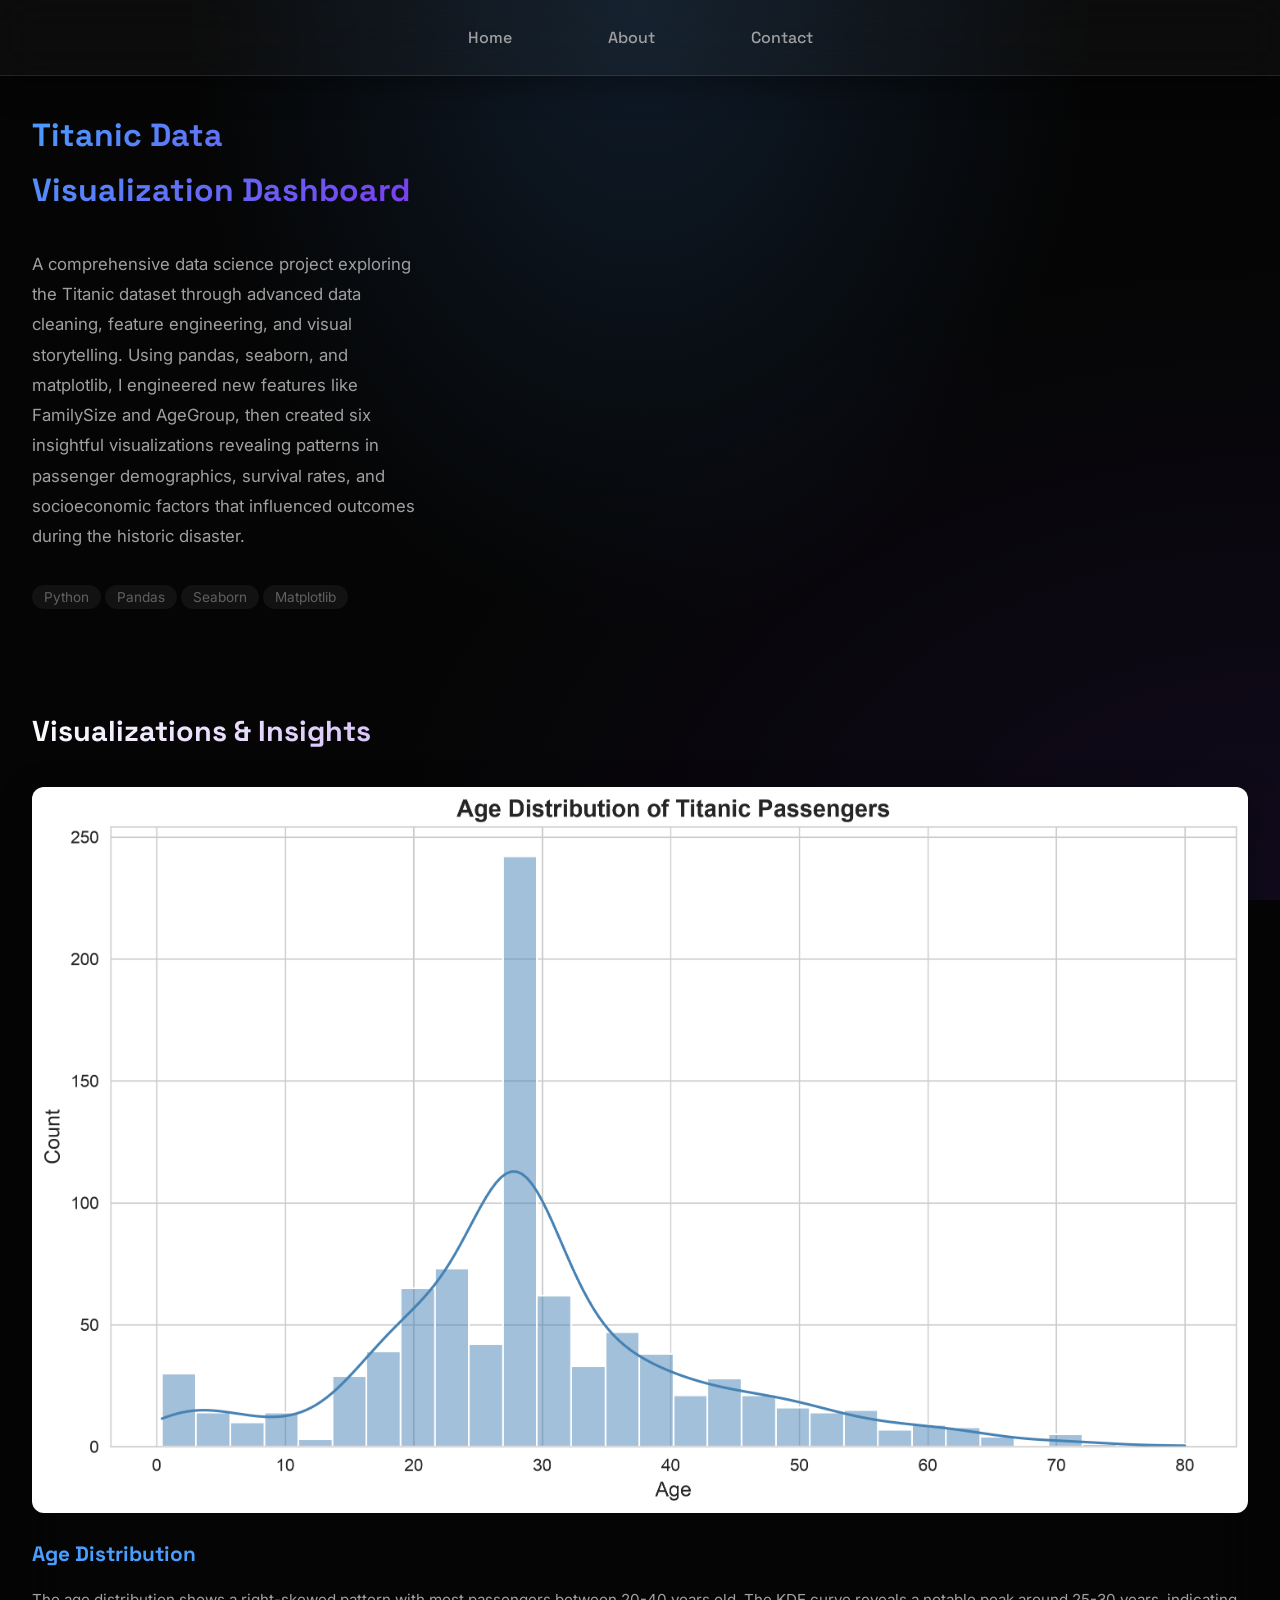
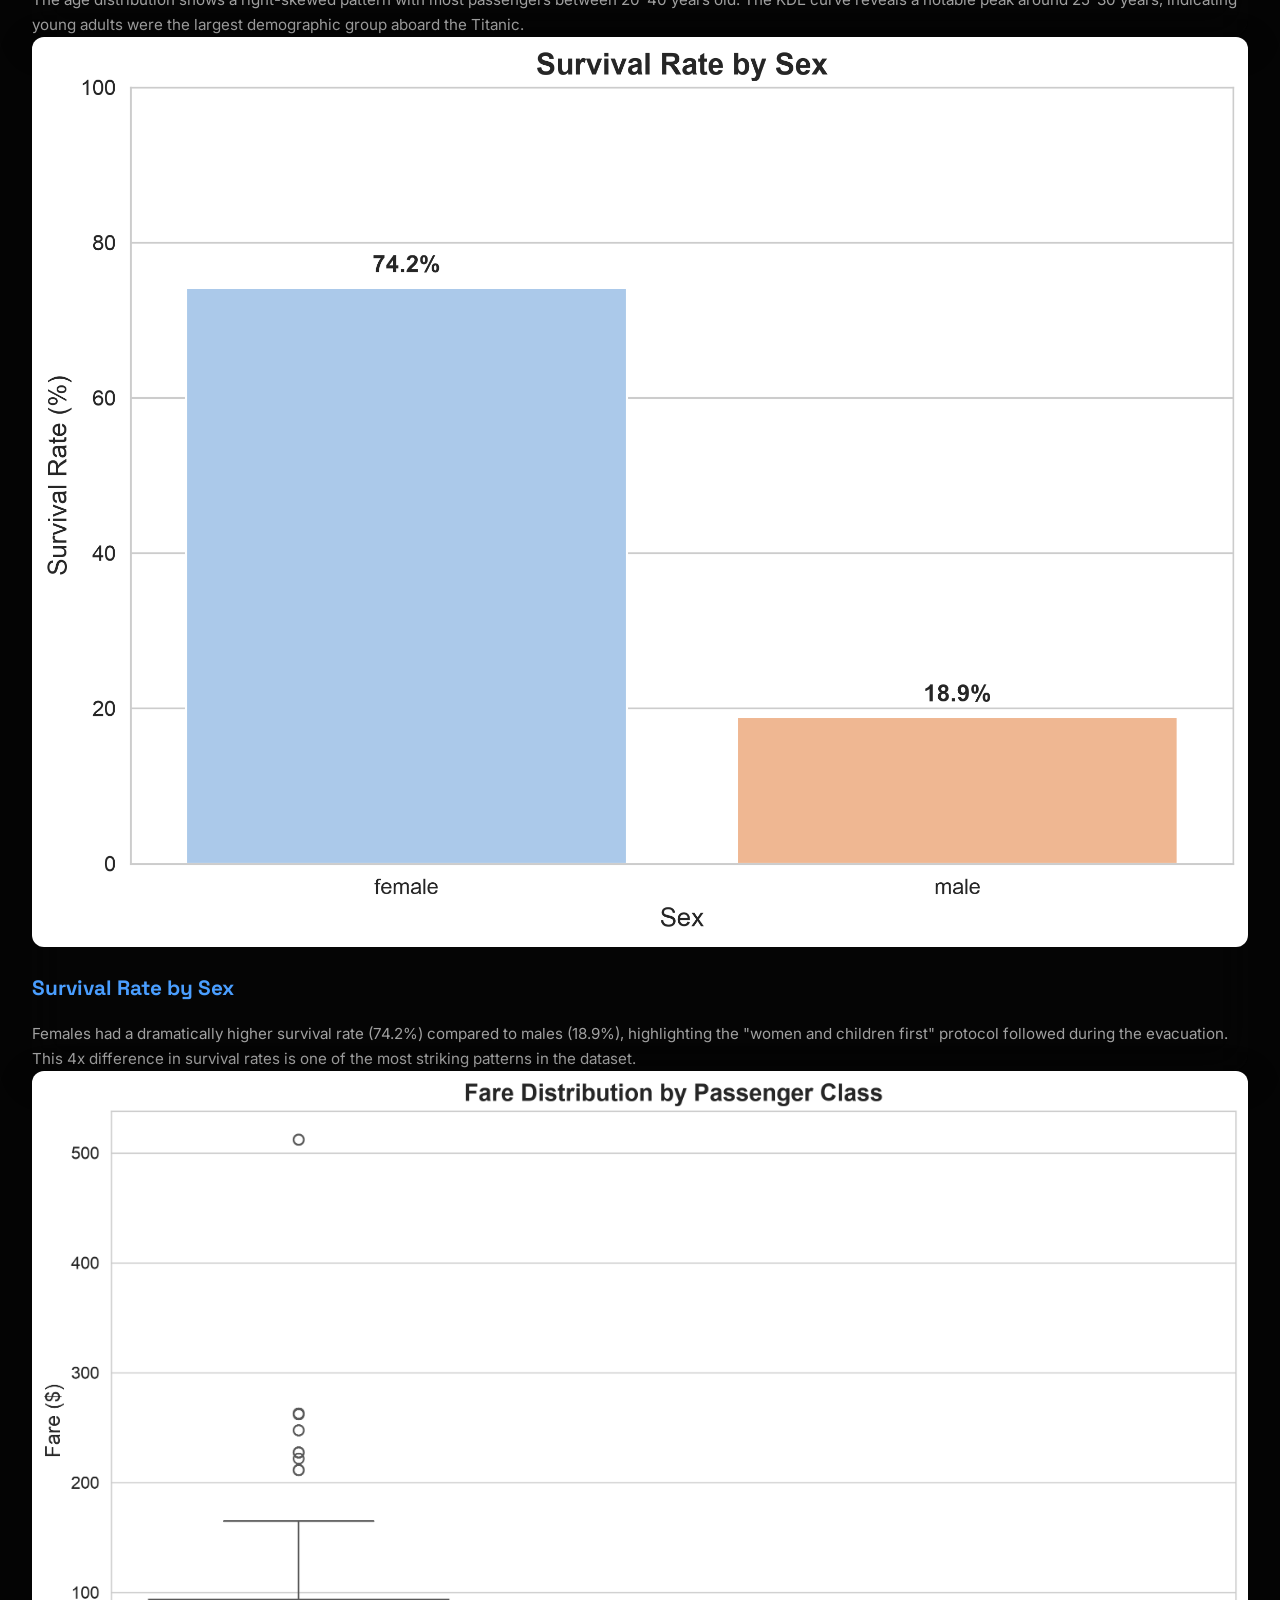
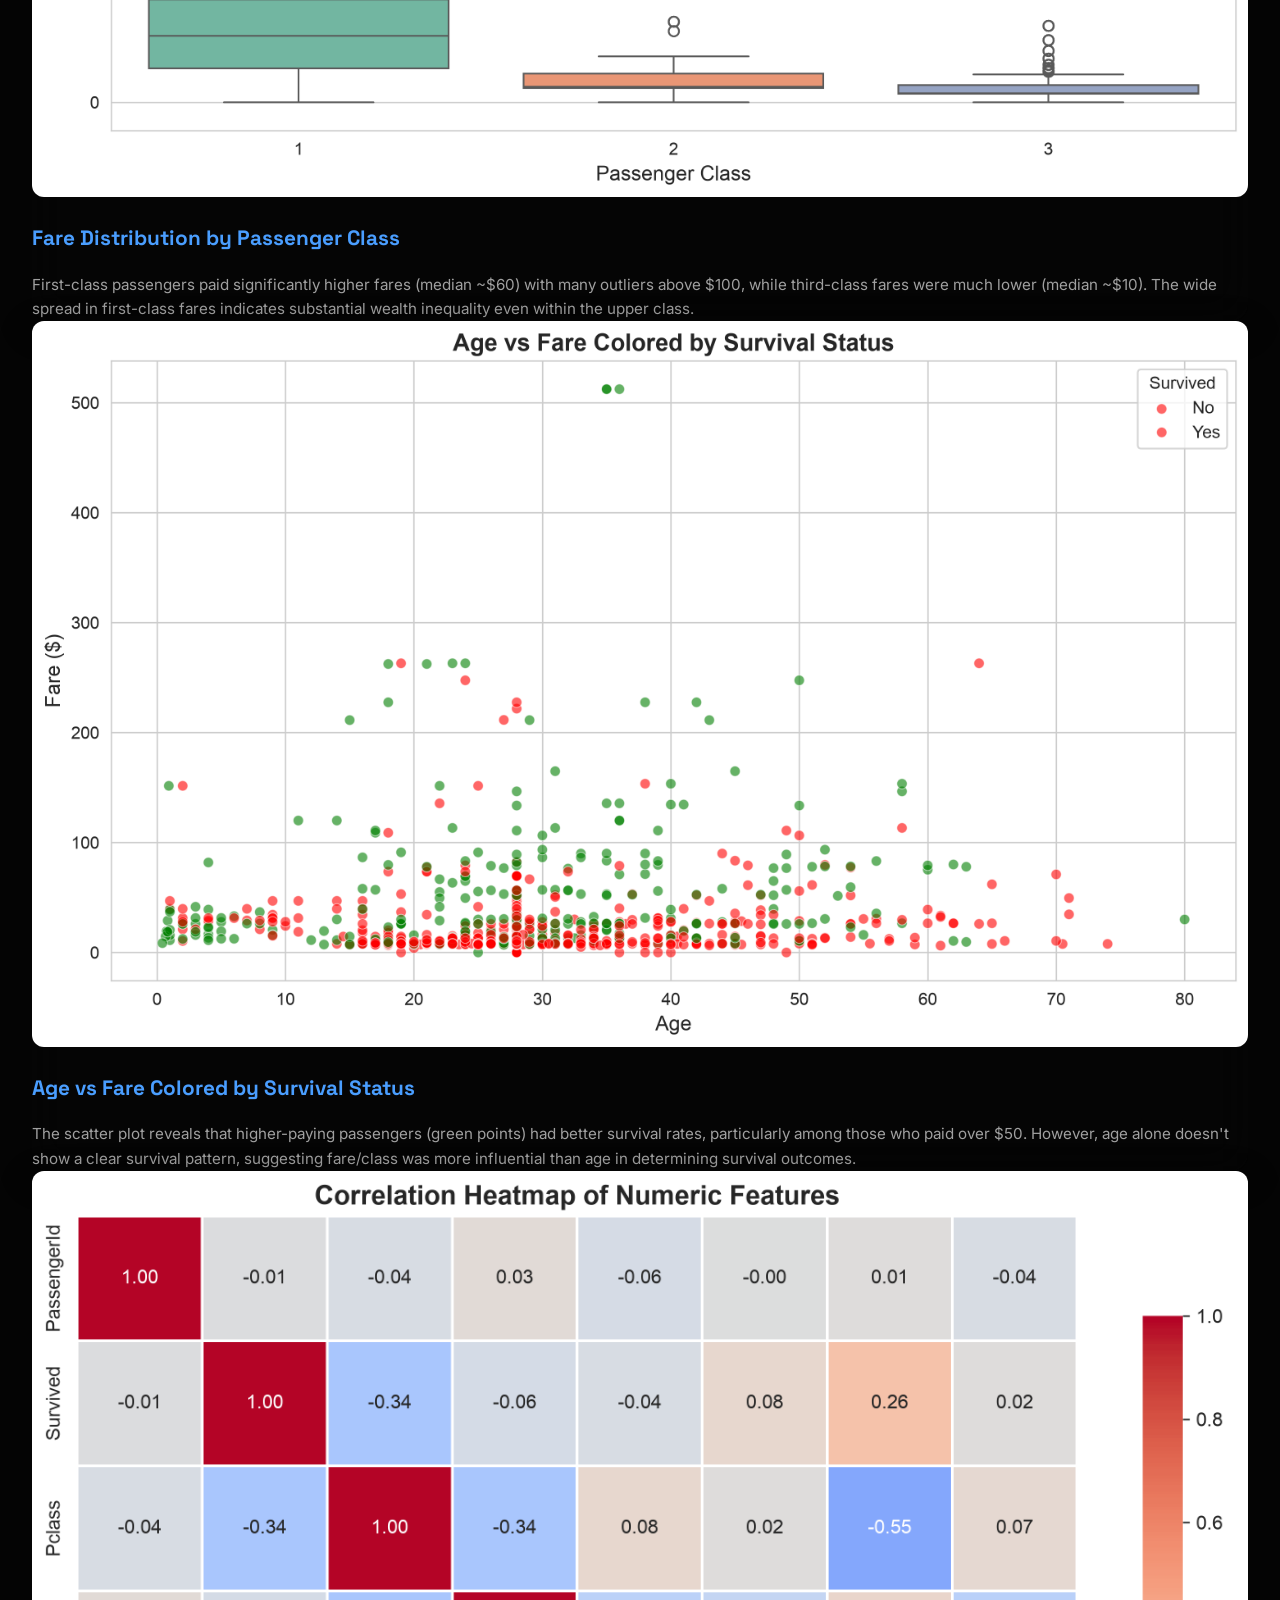
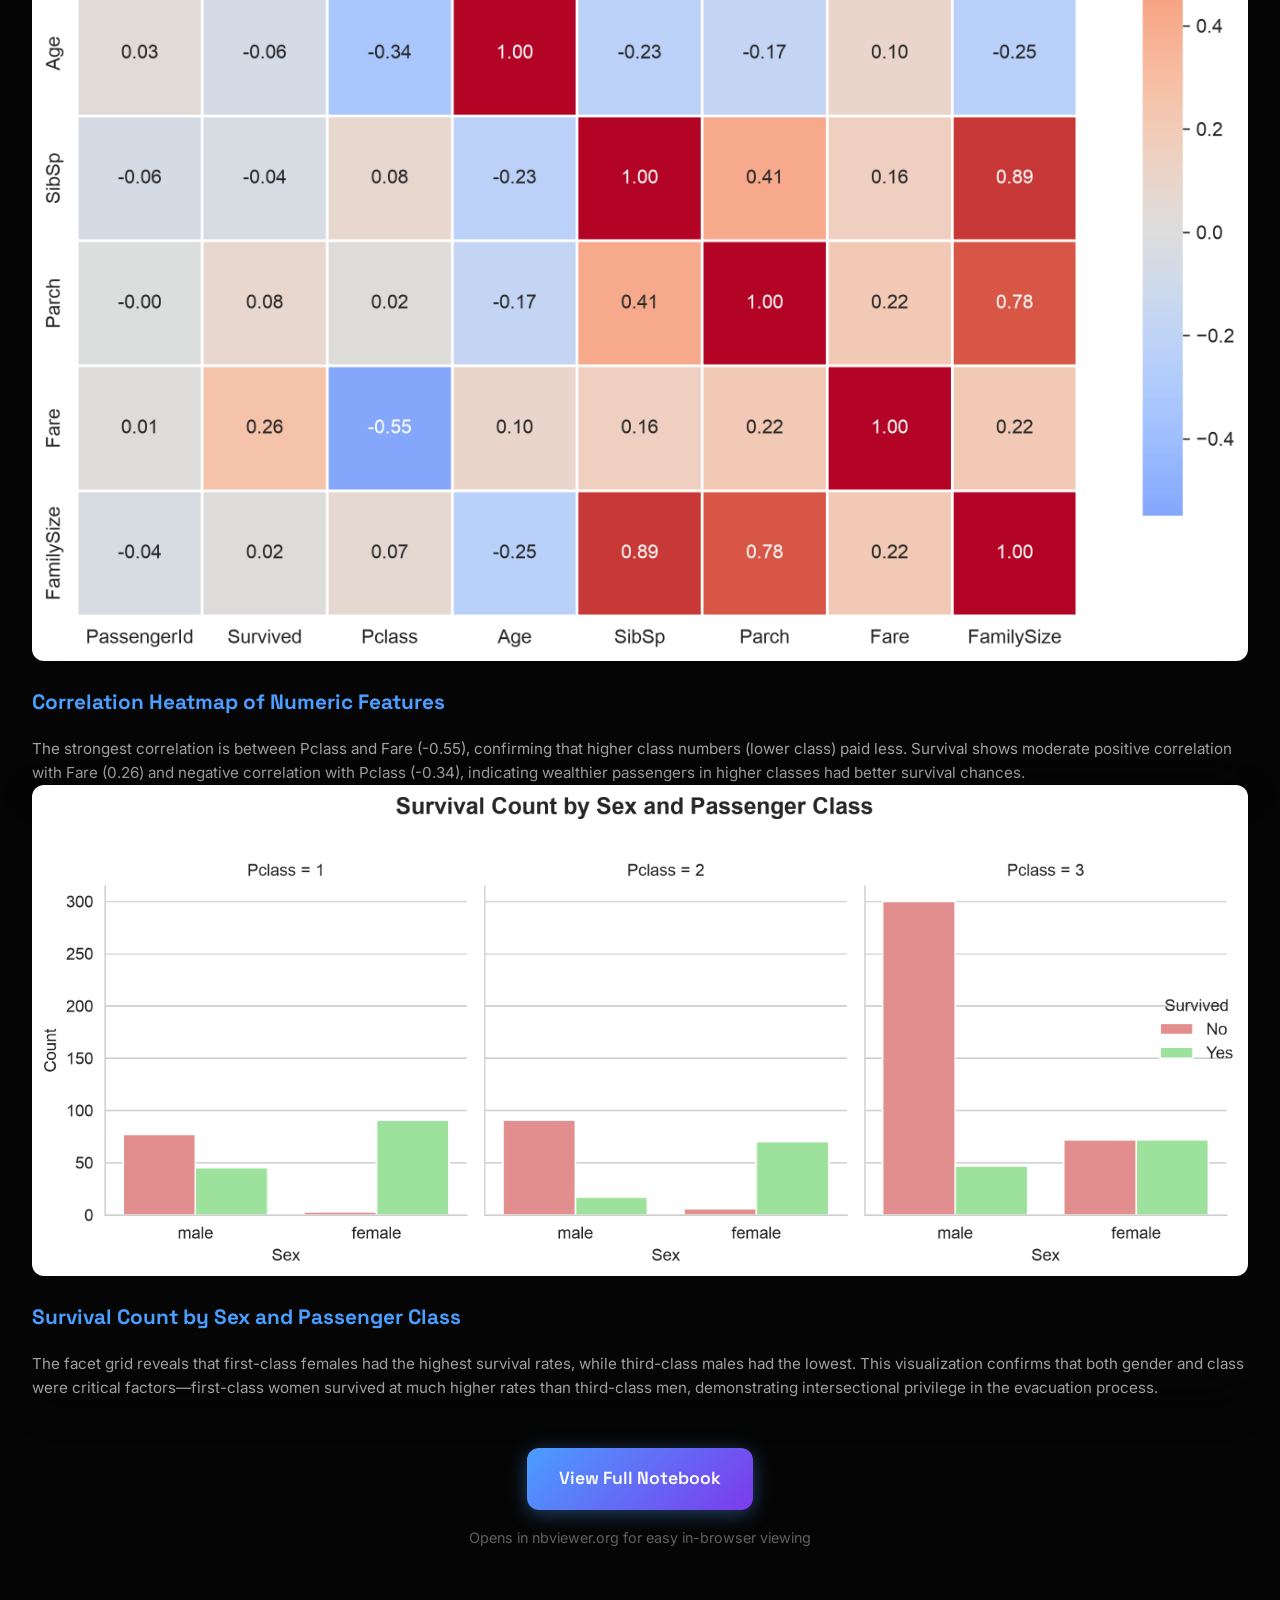
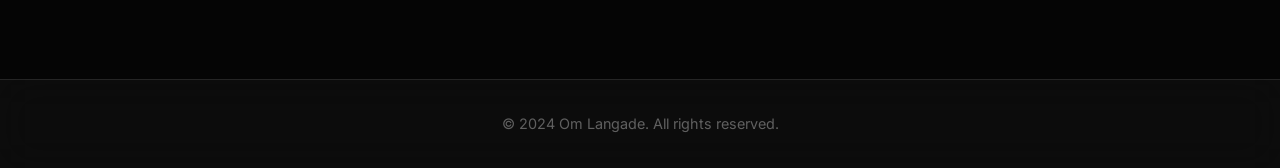
==== titanic-dashboard.html @ a0708a06 "Add Titanic Data Visualization Dashboard project - Add titanic-dashboard.html with full project show" ====
<!DOCTYPE html>
<html lang="en">
<head>
  <meta charset="UTF-8">
  <meta name="viewport" content="width=device-width, initial-scale=1.0">
  <meta name="description" content="Titanic Data Visualization Dashboard - Data science project exploring passenger demographics and survival patterns">
  <title>Titanic Dashboard | Om Langade</title>
  <link rel="stylesheet" href="styles.css">
</head>
<body>
  <nav>
    <a href="index.html">Home</a>
    <a href="about.html">About</a>
    <a href="contact.html">Contact</a>
  </nav>

  <section class="container">
    <div class="about-section">
      <div class="about-content fade-in-up">
        <h2>Titanic Data Visualization Dashboard</h2>
        <p>
          A comprehensive data science project exploring the Titanic dataset through advanced data cleaning, feature engineering, and visual storytelling. Using pandas, seaborn, and matplotlib, I engineered new features like FamilySize and AgeGroup, then created six insightful visualizations revealing patterns in passenger demographics, survival rates, and socioeconomic factors that influenced outcomes during the historic disaster.
        </p>
        <div class="tech-stack" style="margin-top: 1rem;">
          <span class="tech-tag">Python</span>
          <span class="tech-tag">Pandas</span>
          <span class="tech-tag">Seaborn</span>
          <span class="tech-tag">Matplotlib</span>
        </div>
      </div>
    </div>

    <div class="projects-section fade-in-up">
      <h2>Visualizations & Insights</h2>
      
      <div class="project-item fade-in-up">
        <img src="projects/titanic-dashboard/images/age_distribution.png" alt="Age Distribution" style="width: 100%; border-radius: 12px; margin-bottom: 1rem;">
        <h3>Age Distribution</h3>
        <p>The age distribution shows a right-skewed pattern with most passengers between 20-40 years old. The KDE curve reveals a notable peak around 25-30 years, indicating young adults were the largest demographic group aboard the Titanic.</p>
      </div>

      <div class="project-item fade-in-up">
        <img src="projects/titanic-dashboard/images/survival_by_sex.png" alt="Survival by Sex" style="width: 100%; border-radius: 12px; margin-bottom: 1rem;">
        <h3>Survival Rate by Sex</h3>
        <p>Females had a dramatically higher survival rate (74.2%) compared to males (18.9%), highlighting the "women and children first" protocol followed during the evacuation. This 4x difference in survival rates is one of the most striking patterns in the dataset.</p>
      </div>

      <div class="project-item fade-in-up">
        <img src="projects/titanic-dashboard/images/fare_by_class.png" alt="Fare by Class" style="width: 100%; border-radius: 12px; margin-bottom: 1rem;">
        <h3>Fare Distribution by Passenger Class</h3>
        <p>First-class passengers paid significantly higher fares (median ~$60) with many outliers above $100, while third-class fares were much lower (median ~$10). The wide spread in first-class fares indicates substantial wealth inequality even within the upper class.</p>
      </div>

      <div class="project-item fade-in-up">
        <img src="projects/titanic-dashboard/images/age_vs_fare_survival.png" alt="Age vs Fare Survival" style="width: 100%; border-radius: 12px; margin-bottom: 1rem;">
        <h3>Age vs Fare Colored by Survival Status</h3>
        <p>The scatter plot reveals that higher-paying passengers (green points) had better survival rates, particularly among those who paid over $50. However, age alone doesn't show a clear survival pattern, suggesting fare/class was more influential than age in determining survival outcomes.</p>
      </div>

      <div class="project-item fade-in-up">
        <img src="projects/titanic-dashboard/images/correlation_heatmap.png" alt="Correlation Heatmap" style="width: 100%; border-radius: 12px; margin-bottom: 1rem;">
        <h3>Correlation Heatmap of Numeric Features</h3>
        <p>The strongest correlation is between Pclass and Fare (-0.55), confirming that higher class numbers (lower class) paid less. Survival shows moderate positive correlation with Fare (0.26) and negative correlation with Pclass (-0.34), indicating wealthier passengers in higher classes had better survival chances.</p>
      </div>

      <div class="project-item fade-in-up">
        <img src="projects/titanic-dashboard/images/survival_by_sex_class.png" alt="Survival by Sex and Class" style="width: 100%; border-radius: 12px; margin-bottom: 1rem;">
        <h3>Survival Count by Sex and Passenger Class</h3>
        <p>The facet grid reveals that first-class females had the highest survival rates, while third-class males had the lowest. This visualization confirms that both gender and class were critical factors—first-class women survived at much higher rates than third-class men, demonstrating intersectional privilege in the evacuation process.</p>
      </div>

      <div class="fade-in-up" style="margin-top: 2rem; text-align: center;">
        <a href="https://nbviewer.org/github/omlangade21/my-portfolio/blob/main/projects/titanic-dashboard/titanic_dashboard_executed.ipynb" target="_blank" class="hero-cta" style="display: inline-block; margin-top: 1rem;">
          View Full Notebook
        </a>
        <p style="color: var(--text-muted); margin-top: 1rem; font-size: 0.9rem;">
          Opens in nbviewer.org for easy in-browser viewing
        </p>
      </div>
    </div>
  </section>

  <footer>
    <p>&copy; 2024 Om Langade. All rights reserved.</p>
  </footer>

  <script src="script.js"></script>
</body>
</html>
---- styles.css ----
@import url('https://fonts.googleapis.com/css2?family=Space+Grotesk:wght@300;400;500;600;700&family=Inter:wght@300;400;500;600&display=swap');

:root {
  --bg-primary: #050505;
  --bg-secondary: #0a0a0a;
  --bg-tertiary: #0f0f0f;
  --bg-glass: rgba(255, 255, 255, 0.03);
  --bg-glass-hover: rgba(255, 255, 255, 0.08);
  --text-primary: #ffffff;
  --text-secondary: #a0a0a0;
  --text-muted: #606060;
  --accent-blue: #4a9eff;
  --accent-blue-hover: #3a8eef;
  --accent-purple: #7c3aed;
  --accent-purple-hover: #6d28d9;
  --accent-glow: rgba(74, 158, 255, 0.4);
  --accent-purple-glow: rgba(124, 58, 237, 0.3);
  --gradient-primary: radial-gradient(ellipse at top, rgba(74, 158, 255, 0.15) 0%, transparent 50%),
                      radial-gradient(ellipse at bottom right, rgba(124, 58, 237, 0.1) 0%, transparent 50%);
  --glass-border: rgba(255, 255, 255, 0.1);
  --glass-blur: blur(20px);
  --glass-shadow: 0 8px 32px rgba(0, 0, 0, 0.4);
  --font-heading: 'Space Grotesk', sans-serif;
  --font-body: 'Inter', sans-serif;
  --spacing-xs: 0.5rem;
  --spacing-sm: 1rem;
  --spacing-md: 2rem;
  --spacing-lg: 4rem;
  --spacing-xl: 6rem;
  --transition-fast: 0.2s ease;
  --transition-normal: 0.3s ease;
  --transition-slow: 0.5s ease;
}

* {
  margin: 0;
  padding: 0;
  box-sizing: border-box;
}

html {
  scroll-behavior: smooth;
}

body {
  font-family: var(--font-body);
  background-color: var(--bg-primary);
  color: var(--text-primary);
  line-height: 1.7;
  min-height: 100vh;
  background: var(--gradient-primary), var(--bg-primary);
  background-attachment: fixed;
  overflow-x: hidden;
}

a {
  text-decoration: none;
  color: var(--accent-blue);
  transition: all var(--transition-fast);
}

a:hover {
  color: var(--accent-blue-hover);
}

.fade-in-up {
  opacity: 0;
  transform: translateY(40px);
  transition: opacity 0.6s ease, transform 0.6s ease;
  background: transparent !important;
  padding: 0 !important;
  border: none !important;
}

.fade-in-up.visible {
  opacity: 1;
  transform: translateY(0);
}

nav {
  background: var(--bg-glass);
  backdrop-filter: var(--glass-blur);
  -webkit-backdrop-filter: var(--glass-blur);
  padding: var(--spacing-sm) var(--spacing-md);
  border-bottom: 1px solid var(--glass-border);
  position: sticky;
  top: 0;
  z-index: 1000;
  box-shadow: var(--glass-shadow);
}

nav {
  display: flex;
  justify-content: center;
  align-items: center;
  gap: var(--spacing-lg);
}

nav a {
  color: var(--text-secondary);
  font-family: var(--font-heading);
  font-size: 1rem;
  font-weight: 500;
  padding: var(--spacing-xs) var(--spacing-sm);
  border-radius: 8px;
  transition: all var(--transition-normal);
  position: relative;
}

nav a::after {
  content: '';
  position: absolute;
  bottom: 0;
  left: 50%;
  width: 0;
  height: 2px;
  background: linear-gradient(90deg, var(--accent-blue), var(--accent-purple));
  transition: all var(--transition-normal);
  transform: translateX(-50%);
}

nav a:hover {
  color: var(--text-primary);
  background: var(--bg-glass-hover);
}

nav a:hover::after {
  width: 80%;
}

nav a.active {
  color: var(--accent-blue);
}

nav a.active::after {
  width: 80%;
}

.container {
  max-width: 1400px;
  margin: 0 auto;
  padding: var(--spacing-md);
}

section {
  padding: var(--spacing-xl) 0;
}

.hero {
  min-height: calc(100vh - 80px);
  display: grid;
  grid-template-columns: 1fr;
  gap: var(--spacing-lg);
  align-items: center;
  padding: var(--spacing-xl) var(--spacing-md);
  background: transparent;
}

@media (min-width: 768px) {
  .hero {
    grid-template-columns: 1fr 1fr;
  }
}

.hero-content {
  display: flex;
  flex-direction: column;
  justify-content: center;
}

.hero h1 {
  font-family: var(--font-heading);
  font-size: clamp(2.5rem, 5vw, 4rem);
  font-weight: 700;
  margin-bottom: var(--spacing-sm);
  background: linear-gradient(135deg, var(--text-primary) 0%, var(--accent-blue) 50%, var(--accent-purple) 100%);
  -webkit-background-clip: text;
  -webkit-text-fill-color: transparent;
  background-clip: text;
  line-height: 1.1;
}

.hero .tagline {
  font-family: var(--font-body);
  font-size: clamp(1rem, 2vw, 1.3rem);
  color: var(--text-secondary);
  margin-bottom: var(--spacing-md);
  min-height: 1.5em;
}

.typing-cursor {
  display: inline-block;
  width: 3px;
  height: 1.3em;
  background: var(--accent-blue);
  margin-left: 4px;
  animation: blink 1s infinite;
  vertical-align: middle;
}

@keyframes blink {
  0%, 50% { opacity: 1; }
  51%, 100% { opacity: 0; }
}

.hero-cta {
  display: inline-block;
  padding: var(--spacing-sm) var(--spacing-md);
  background: linear-gradient(135deg, var(--accent-blue), var(--accent-purple));
  color: var(--text-primary);
  border-radius: 12px;
  font-family: var(--font-heading);
  font-weight: 600;
  font-size: 1.1rem;
  transition: all var(--transition-normal);
  box-shadow: 0 4px 20px var(--accent-glow);
  width: fit-content;
}

.hero-cta:hover {
  transform: translateY(-4px);
  box-shadow: 0 8px 30px var(--accent-glow), 0 0 60px var(--accent-purple-glow);
}

.hero-image {
  display: flex;
  justify-content: center;
  align-items: center;
  background: transparent !important;
  padding: 0 !important;
  border: none !important;
  margin: 0;
}

.hero-img {
  width: 350px;
  height: 350px;
  border-radius: 50%;
  object-fit: cover;
  background: transparent;
  padding: 0;
  border: 3px solid #4a9eff;
  box-shadow: 0 0 40px rgba(74, 158, 255, 0.3);
  animation: float 6s ease-in-out infinite;
}

@keyframes float {
  0%, 100% { transform: translateY(0px); }
  50% { transform: translateY(-20px); }
}

.skills-bar {
  padding: var(--spacing-lg) 0;
  overflow-x: auto;
}

.skills-container {
  display: flex;
  gap: var(--spacing-md);
  padding: var(--spacing-sm) 0;
  justify-content: center;
  flex-wrap: wrap;
}

.skill-tag {
  background: var(--bg-glass);
  backdrop-filter: var(--glass-blur);
  -webkit-backdrop-filter: var(--glass-blur);
  border: 1px solid var(--glass-border);
  padding: var(--spacing-sm) var(--spacing-md);
  border-radius: 30px;
  font-family: var(--font-heading);
  font-size: 0.95rem;
  color: var(--text-secondary);
  transition: all var(--transition-normal);
  white-space: nowrap;
}

.skill-tag:hover {
  background: var(--bg-glass-hover);
  border-color: var(--accent-blue);
  color: var(--accent-blue);
  transform: translateY(-3px);
  box-shadow: 0 4px 15px var(--accent-glow);
}

.glass-card {
  background: var(--bg-glass);
  backdrop-filter: var(--glass-blur);
  -webkit-backdrop-filter: var(--glass-blur);
  border: 1px solid var(--glass-border);
  border-radius: 16px;
  padding: var(--spacing-md);
  transition: all var(--transition-normal);
  box-shadow: var(--glass-shadow);
}

.glass-card:hover {
  transform: translateY(-10px);
  border-color: var(--accent-blue);
  box-shadow: 0 12px 40px rgba(74, 158, 255, 0.15), 0 0 60px rgba(124, 58, 237, 0.1);
}

.featured-work {
  padding: var(--spacing-xl) 0;
}

.section-title {
  font-family: var(--font-heading);
  text-align: center;
  font-size: clamp(2rem, 4vw, 2.5rem);
  margin-bottom: var(--spacing-lg);
  background: linear-gradient(135deg, var(--text-primary) 0%, var(--accent-blue) 100%);
  -webkit-background-clip: text;
  -webkit-text-fill-color: transparent;
  background-clip: text;
}

.featured-grid {
  display: grid;
  grid-template-columns: 1fr;
  gap: var(--spacing-md);
}

@media (min-width: 768px) {
  .featured-grid {
    grid-template-columns: repeat(2, 1fr);
  }
}

.project-card {
  background: var(--bg-glass);
  backdrop-filter: var(--glass-blur);
  -webkit-backdrop-filter: var(--glass-blur);
  border: 1px solid var(--glass-border);
  border-radius: 16px;
  padding: var(--spacing-md);
  transition: all var(--transition-normal);
  box-shadow: var(--glass-shadow);
}

.project-card:hover {
  transform: translateY(-10px);
  border-color: var(--accent-purple);
  box-shadow: 0 12px 40px rgba(124, 58, 237, 0.15), 0 0 60px rgba(74, 158, 255, 0.1);
}

.project-card h3 {
  font-family: var(--font-heading);
  font-size: 1.5rem;
  margin-bottom: var(--spacing-sm);
  color: var(--accent-blue);
}

.project-card p {
  color: var(--text-secondary);
  line-height: 1.7;
}

.project-card .tech-stack {
  margin-top: var(--spacing-sm);
  display: flex;
  gap: var(--spacing-xs);
  flex-wrap: wrap;
}

.tech-tag {
  font-size: 0.85rem;
  color: var(--text-muted);
  background: rgba(255, 255, 255, 0.05);
  padding: 4px 12px;
  border-radius: 20px;
}

.about-section {
  display: grid;
  grid-template-columns: 1fr;
  gap: var(--spacing-lg);
  align-items: start;
  margin-bottom: var(--spacing-xl);
}

@media (min-width: 768px) {
  .about-section {
    grid-template-columns: 1fr 2fr;
  }
}

.profile-container {
  text-align: center;
}

.profile-img {
  width: 280px;
  height: 280px;
  border-radius: 50%;
  object-fit: cover;
  border: 3px solid var(--glass-border);
  box-shadow: 0 20px 60px rgba(74, 158, 255, 0.2), 0 0 100px rgba(124, 58, 237, 0.1);
  margin-bottom: var(--spacing-md);
  background-color: var(--bg-tertiary);
  transition: all var(--transition-normal);
}

.profile-img:hover {
  transform: scale(1.05);
  border-color: var(--accent-blue);
}

.about-content h2 {
  font-family: var(--font-heading);
  font-size: 2rem;
  margin-bottom: var(--spacing-md);
  background: linear-gradient(135deg, var(--accent-blue), var(--accent-purple));
  -webkit-background-clip: text;
  -webkit-text-fill-color: transparent;
  background-clip: text;
}

.about-content p {
  color: var(--text-secondary);
  margin-bottom: var(--spacing-md);
  line-height: 1.8;
  font-size: 1.05rem;
}

.timeline-section {
  margin-top: var(--spacing-xl);
}

.timeline-section h2 {
  font-family: var(--font-heading);
  font-size: 1.8rem;
  margin-bottom: var(--spacing-md);
  background: linear-gradient(135deg, var(--text-primary), var(--accent-blue));
  -webkit-background-clip: text;
  -webkit-text-fill-color: transparent;
  background-clip: text;
}

.timeline-item {
  background: var(--bg-glass);
  backdrop-filter: var(--glass-blur);
  -webkit-backdrop-filter: var(--glass-blur);
  border: 1px solid var(--glass-border);
  border-radius: 12px;
  padding: var(--spacing-md);
  margin-bottom: var(--spacing-sm);
  position: relative;
  padding-left: var(--spacing-lg);
}

.timeline-item::before {
  content: '';
  position: absolute;
  left: 20px;
  top: 0;
  bottom: 0;
  width: 2px;
  background: linear-gradient(180deg, var(--accent-blue), var(--accent-purple));
}

.timeline-item::after {
  content: '';
  position: absolute;
  left: 14px;
  top: 24px;
  width: 14px;
  height: 14px;
  background: var(--accent-blue);
  border-radius: 50%;
  box-shadow: 0 0 10px var(--accent-glow);
}

.timeline-item h3 {
  font-family: var(--font-heading);
  font-size: 1.2rem;
  margin-bottom: var(--spacing-xs);
  color: var(--text-primary);
}

.year {
  font-size: 0.9rem;
  color: var(--accent-blue);
  margin-bottom: var(--spacing-xs);
}

.timeline-item p {
  color: var(--text-secondary);
  line-height: 1.6;
}

.projects-section {
  margin-top: var(--spacing-xl);
}

.projects-section h2 {
  font-family: var(--font-heading);
  font-size: 1.8rem;
  margin-bottom: var(--spacing-md);
  background: linear-gradient(135deg, var(--text-primary), var(--accent-purple));
  -webkit-background-clip: text;
  -webkit-text-fill-color: transparent;
  background-clip: text;
}

.projects-grid {
  display: grid;
  grid-template-columns: 1fr;
  gap: var(--spacing-md);
}

@media (min-width: 768px) {
  .projects-grid {
    grid-template-columns: repeat(2, 1fr);
  }
}

@media (min-width: 1024px) {
  .projects-grid {
    grid-template-columns: repeat(3, 1fr);
  }
}

.project-item {
  background: var(--bg-glass);
  backdrop-filter: var(--glass-blur);
  -webkit-backdrop-filter: var(--glass-blur);
  border: 1px solid var(--glass-border);
  border-radius: 16px;
  padding: var(--spacing-md);
  transition: all var(--transition-normal);
  box-shadow: var(--glass-shadow);
}

.project-item:hover {
  transform: translateY(-10px);
  border-color: var(--accent-blue);
  box-shadow: 0 12px 40px rgba(74, 158, 255, 0.15);
}

.project-item h3 {
  font-family: var(--font-heading);
  font-size: 1.3rem;
  margin-bottom: var(--spacing-sm);
  color: var(--accent-blue);
}

.project-item p {
  color: var(--text-secondary);
  line-height: 1.6;
  font-size: 0.95rem;
}

.category {
  display: inline-block;
  margin-top: var(--spacing-sm);
  font-size: 0.85rem;
  color: var(--accent-purple);
  background: rgba(124, 58, 237, 0.1);
  padding: 4px 12px;
  border-radius: 20px;
}

.experience-section {
  margin-top: var(--spacing-xl);
}

.experience-section h2 {
  font-family: var(--font-heading);
  font-size: 1.8rem;
  margin-bottom: var(--spacing-md);
  background: linear-gradient(135deg, var(--text-primary), var(--accent-blue));
  -webkit-background-clip: text;
  -webkit-text-fill-color: transparent;
  background-clip: text;
}

.experience-item {
  background: var(--bg-glass);
  backdrop-filter: var(--glass-blur);
  -webkit-backdrop-filter: var(--glass-blur);
  border: 1px solid var(--glass-border);
  border-radius: 12px;
  padding: var(--spacing-md);
  margin-bottom: var(--spacing-sm);
  border-left: 3px solid var(--accent-purple);
  transition: all var(--transition-normal);
}

.experience-item:hover {
  border-left-color: var(--accent-blue);
  transform: translateX(5px);
}

.experience-item h3 {
  font-family: var(--font-heading);
  font-size: 1.3rem;
  margin-bottom: var(--spacing-xs);
  color: var(--text-primary);
}

.role {
  color: var(--accent-blue);
  font-size: 0.95rem;
  margin-bottom: var(--spacing-xs);
}

.experience-item p {
  color: var(--text-secondary);
  line-height: 1.6;
}

.contact-section {
  display: grid;
  grid-template-columns: 1fr;
  gap: var(--spacing-lg);
  align-items: start;
}

@media (min-width: 768px) {
  .contact-section {
    grid-template-columns: 1fr 1fr;
  }
}

.contact-info {
  padding: var(--spacing-md);
}

.contact-info h2 {
  font-family: var(--font-heading);
  font-size: 2.5rem;
  margin-bottom: var(--spacing-md);
  background: linear-gradient(135deg, var(--text-primary), var(--accent-blue));
  -webkit-background-clip: text;
  -webkit-text-fill-color: transparent;
  background-clip: text;
  line-height: 1.2;
}

.contact-info p {
  color: var(--text-secondary);
  margin-bottom: var(--spacing-lg);
  line-height: 1.7;
  font-size: 1.1rem;
}

.contact-links {
  display: flex;
  flex-direction: column;
  gap: var(--spacing-sm);
}

.contact-link {
  display: flex;
  align-items: center;
  gap: var(--spacing-sm);
  padding: var(--spacing-md);
  background: var(--bg-glass);
  backdrop-filter: var(--glass-blur);
  -webkit-backdrop-filter: var(--glass-blur);
  border: 1px solid var(--glass-border);
  border-radius: 12px;
  color: var(--text-secondary);
  transition: all var(--transition-normal);
  text-decoration: none;
}

.contact-link:hover {
  border-color: var(--accent-blue);
  color: var(--accent-blue);
  transform: translateY(-5px);
  box-shadow: 0 8px 25px var(--accent-glow);
}

.contact-link .icon {
  font-size: 1.5rem;
}

.contact-link .label {
  font-family: var(--font-heading);
  font-weight: 600;
  font-size: 1.1rem;
}

.contact-link .value {
  font-size: 0.95rem;
  color: var(--text-muted);
}

.contact-form-container {
  padding: var(--spacing-md);
}

.contact-form {
  background: var(--bg-glass);
  backdrop-filter: var(--glass-blur);
  -webkit-backdrop-filter: var(--glass-blur);
  border: 1px solid var(--glass-border);
  border-radius: 16px;
  padding: var(--spacing-md);
  box-shadow: var(--glass-shadow);
}

.contact-form input,
.contact-form textarea {
  width: 100%;
  padding: var(--spacing-sm);
  margin-bottom: var(--spacing-sm);
  background: rgba(255, 255, 255, 0.05);
  border: 1px solid var(--glass-border);
  border-radius: 8px;
  color: var(--text-primary);
  font-family: var(--font-body);
  font-size: 1rem;
  transition: all var(--transition-normal);
}

.contact-form input::placeholder,
.contact-form textarea::placeholder {
  color: var(--text-muted);
}

.contact-form input:focus,
.contact-form textarea:focus {
  outline: none;
  border-color: var(--accent-blue);
  background: rgba(255, 255, 255, 0.08);
  box-shadow: 0 0 20px var(--accent-glow);
}

.contact-form textarea {
  min-height: 150px;
  resize: vertical;
}

.contact-form button {
  width: 100%;
  padding: var(--spacing-sm);
  background: linear-gradient(135deg, var(--accent-blue), var(--accent-purple));
  color: var(--text-primary);
  border: none;
  border-radius: 8px;
  font-family: var(--font-heading);
  font-size: 1.1rem;
  font-weight: 600;
  cursor: pointer;
  transition: all var(--transition-normal);
}

.contact-form button:hover {
  transform: translateY(-3px);
  box-shadow: 0 8px 30px var(--accent-glow), 0 0 60px var(--accent-purple-glow);
}

footer {
  background: var(--bg-glass);
  backdrop-filter: var(--glass-blur);
  -webkit-backdrop-filter: var(--glass-blur);
  text-align: center;
  padding: var(--spacing-md);
  border-top: 1px solid var(--glass-border);
  margin-top: var(--spacing-xl);
}

footer p {
  color: var(--text-muted);
  font-size: 0.9rem;
  font-family: var(--font-body);
}

@media (max-width: 768px) {
  nav {
    flex-direction: column;
    gap: var(--spacing-sm);
  }
  
  nav a {
    font-size: 1rem;
  }
  
  .container {
    padding: var(--spacing-sm);
  }
  
  section {
    padding: var(--spacing-lg) 0;
  }
  
  .hero {
    padding: var(--spacing-lg) var(--spacing-sm);
  }
  
  .hero h1 {
    font-size: 2.5rem;
  }
  
  .hero-img {
    max-width: 300px;
  }
  
  .contact-section {
    grid-template-columns: 1fr;
  }
  
  .skills-container {
    justify-content: flex-start;
  }
}

@media (max-width: 480px) {
  .hero h1 {
    font-size: 2rem;
  }
  
  .hero .tagline {
    font-size: 0.95rem;
  }
  
  .section-title {
    font-size: 1.5rem;
  }
  
  .profile-img {
    width: 220px;
    height: 220px;
  }
  
  .contact-info h2 {
    font-size: 1.8rem;
  }
  
  .projects-grid {
    grid-template-columns: 1fr;
  }
}
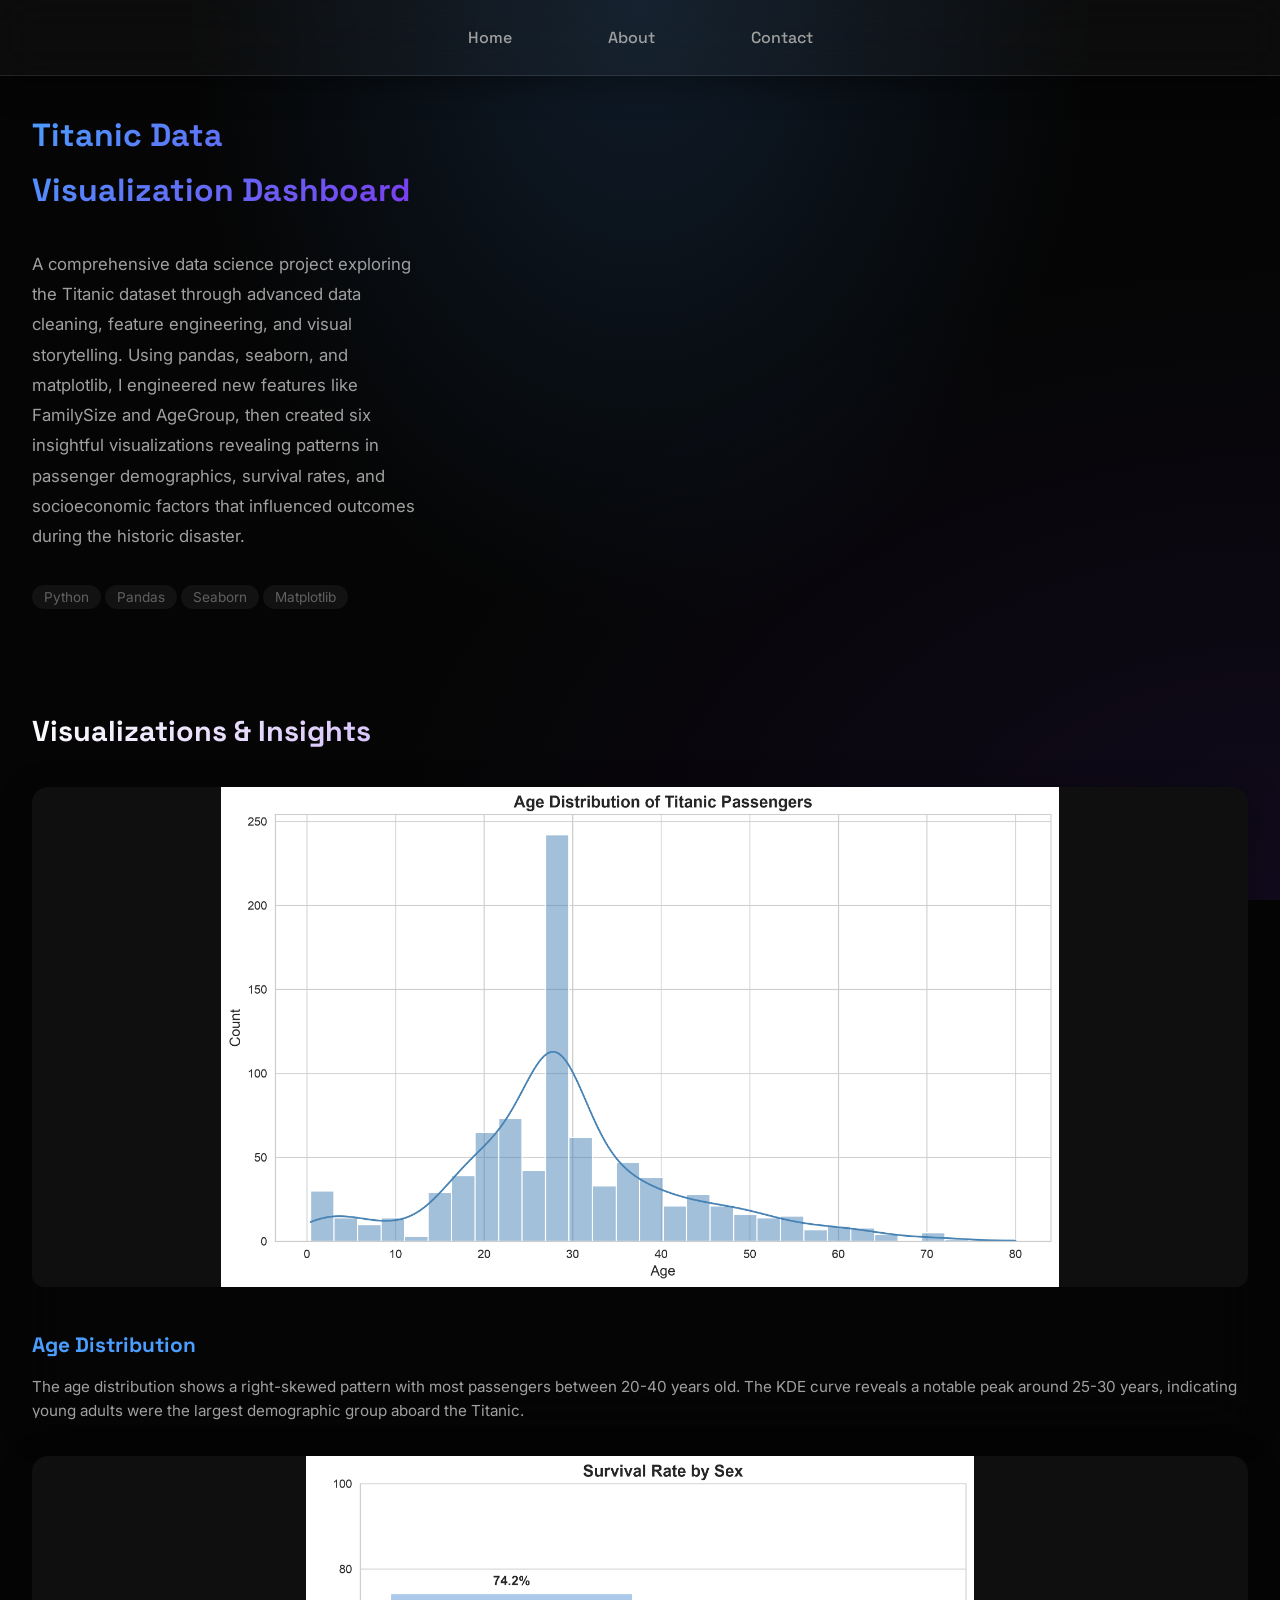
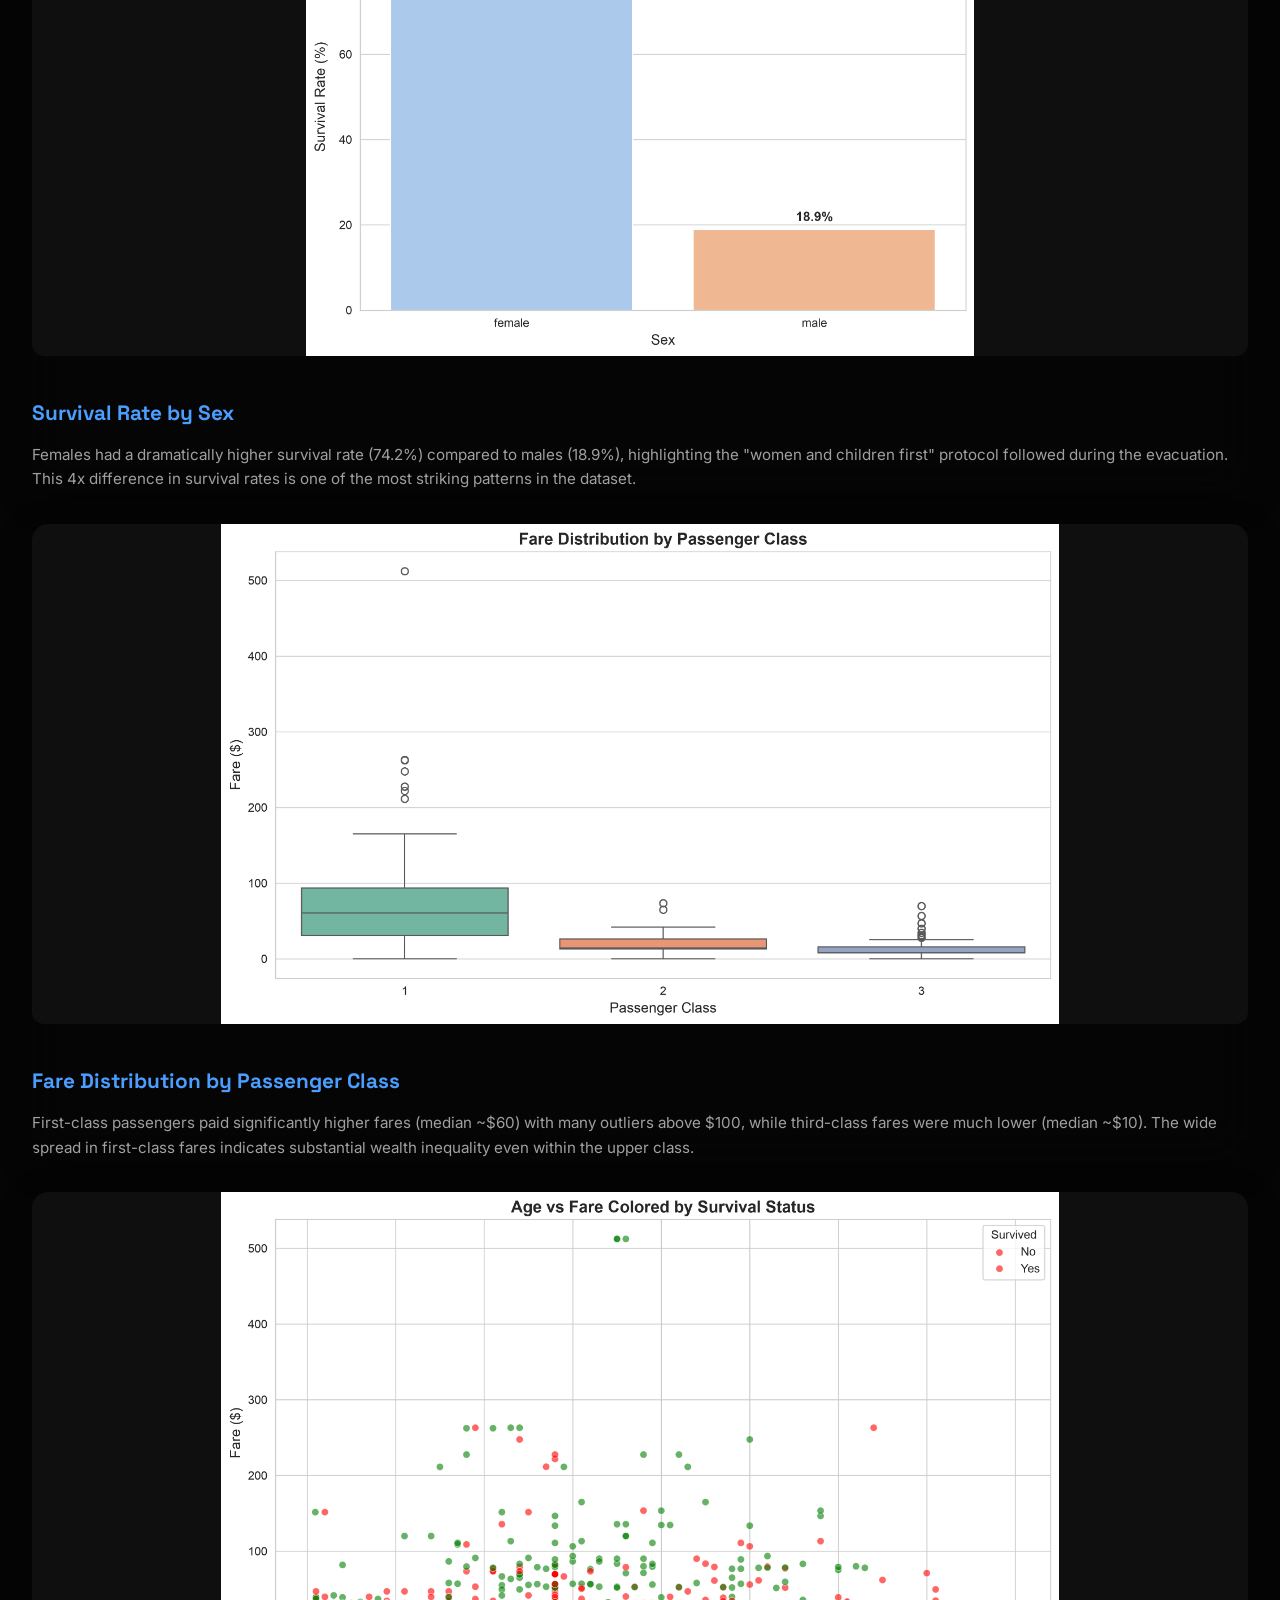
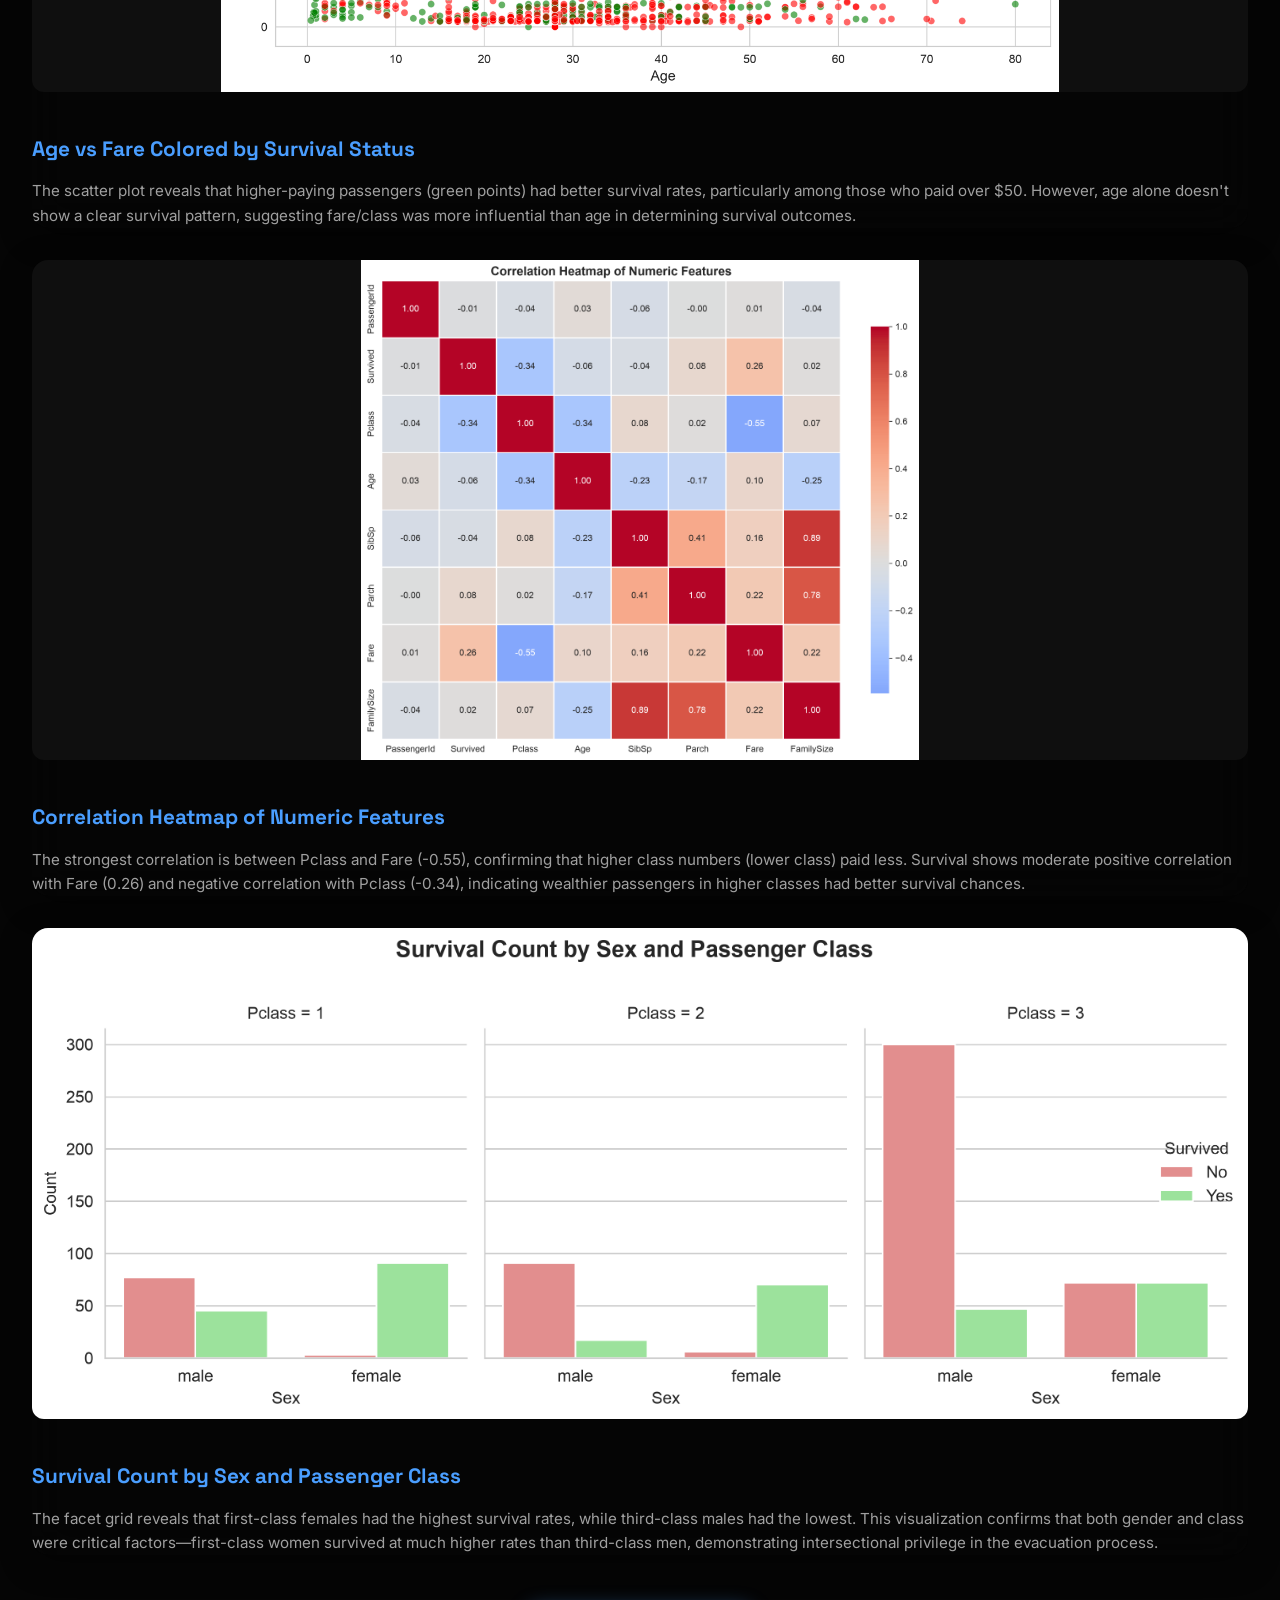
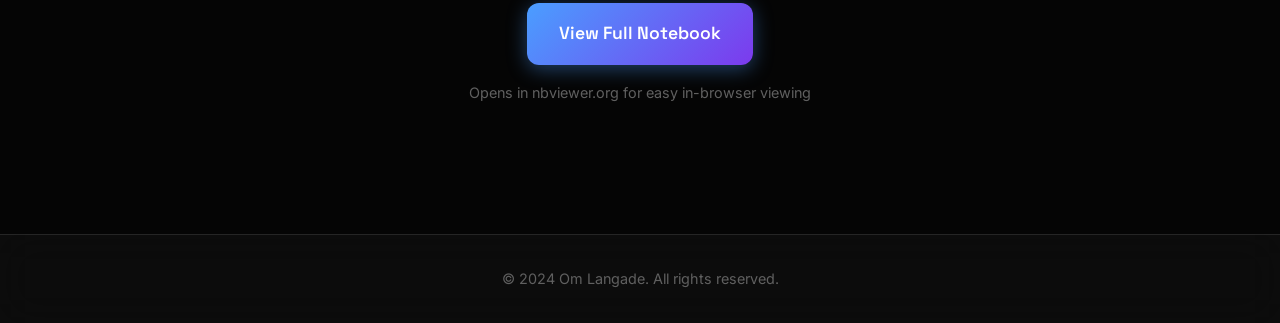
==== commit 37cd8f05: "Fix visualization overlapping and hover issues - Add spacing between project items to prevent text o" ====
--- a/titanic-dashboard.html
+++ b/titanic-dashboard.html
@@ -6,6 +6,39 @@
   <meta name="description" content="Titanic Data Visualization Dashboard - Data science project exploring passenger demographics and survival patterns">
   <title>Titanic Dashboard | Om Langade</title>
   <link rel="stylesheet" href="styles.css">
+  <style>
+    .project-item {
+      margin-bottom: 2rem !important;
+      overflow: hidden;
+    }
+    
+    .project-item img {
+      max-height: 500px;
+      object-fit: contain;
+      background: var(--bg-tertiary);
+    }
+    
+    .project-item h3 {
+      margin-top: 1rem;
+      margin-bottom: 0.75rem;
+    }
+    
+    .project-item p {
+      margin-bottom: 0;
+    }
+    
+    .project-item:hover {
+      transform: translateY(-5px) !important;
+      z-index: 10;
+      position: relative;
+    }
+    
+    @media (max-width: 768px) {
+      .project-item img {
+        max-height: 350px;
+      }
+    }
+  </style>
 </head>
 <body>
   <nav>
